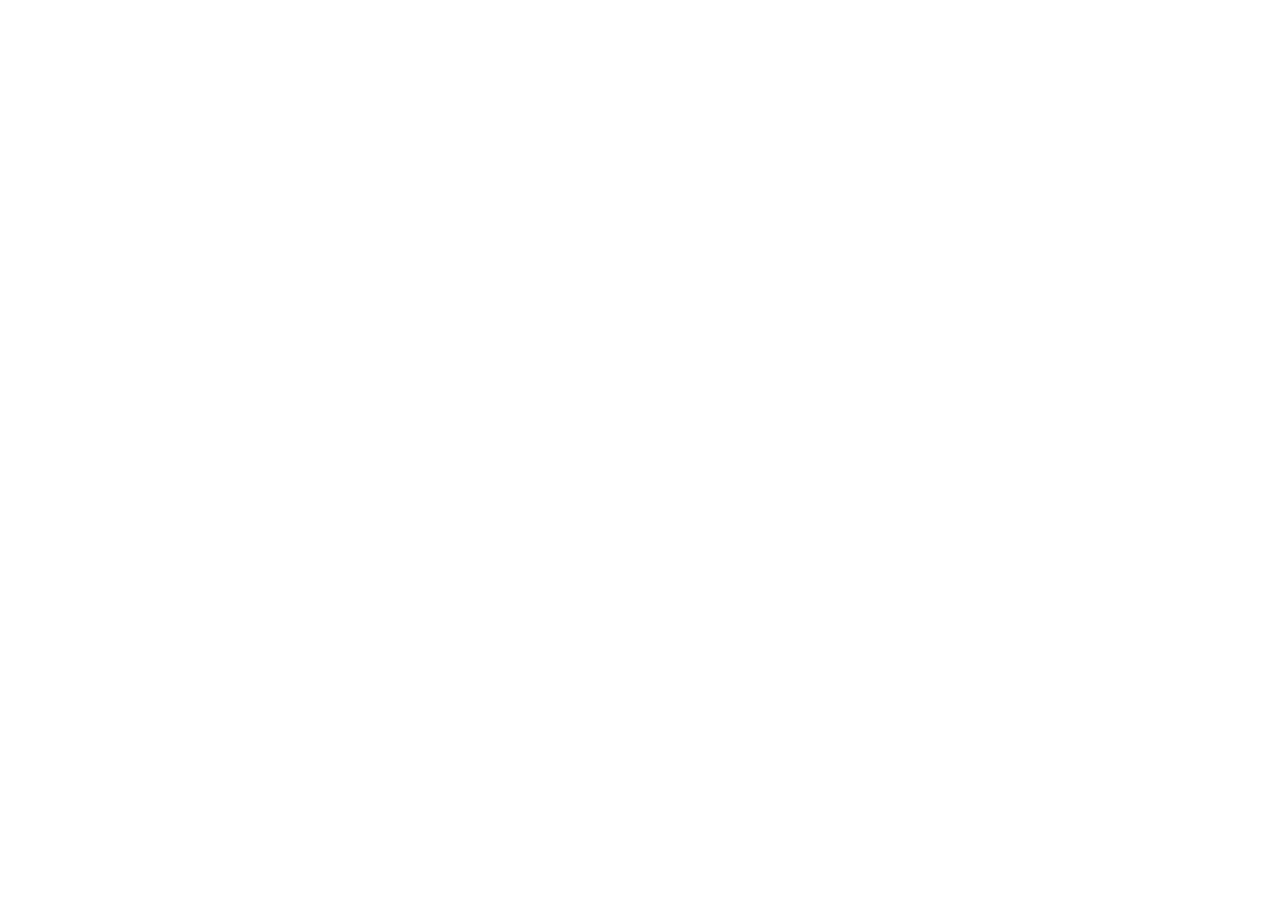
==== index.html @ bb816e60 "Commit inicial" ====
<!DOCTYPE html>
<html lang="en">
<head>
    <meta charset="UTF-8">
    <meta name="viewport" content="width=device-width, initial-scale=1.0">
    <link rel="stylesheet" href="global.css">
    <title>Siga v2</title>
</head>
<body>
    
</body>
</html>
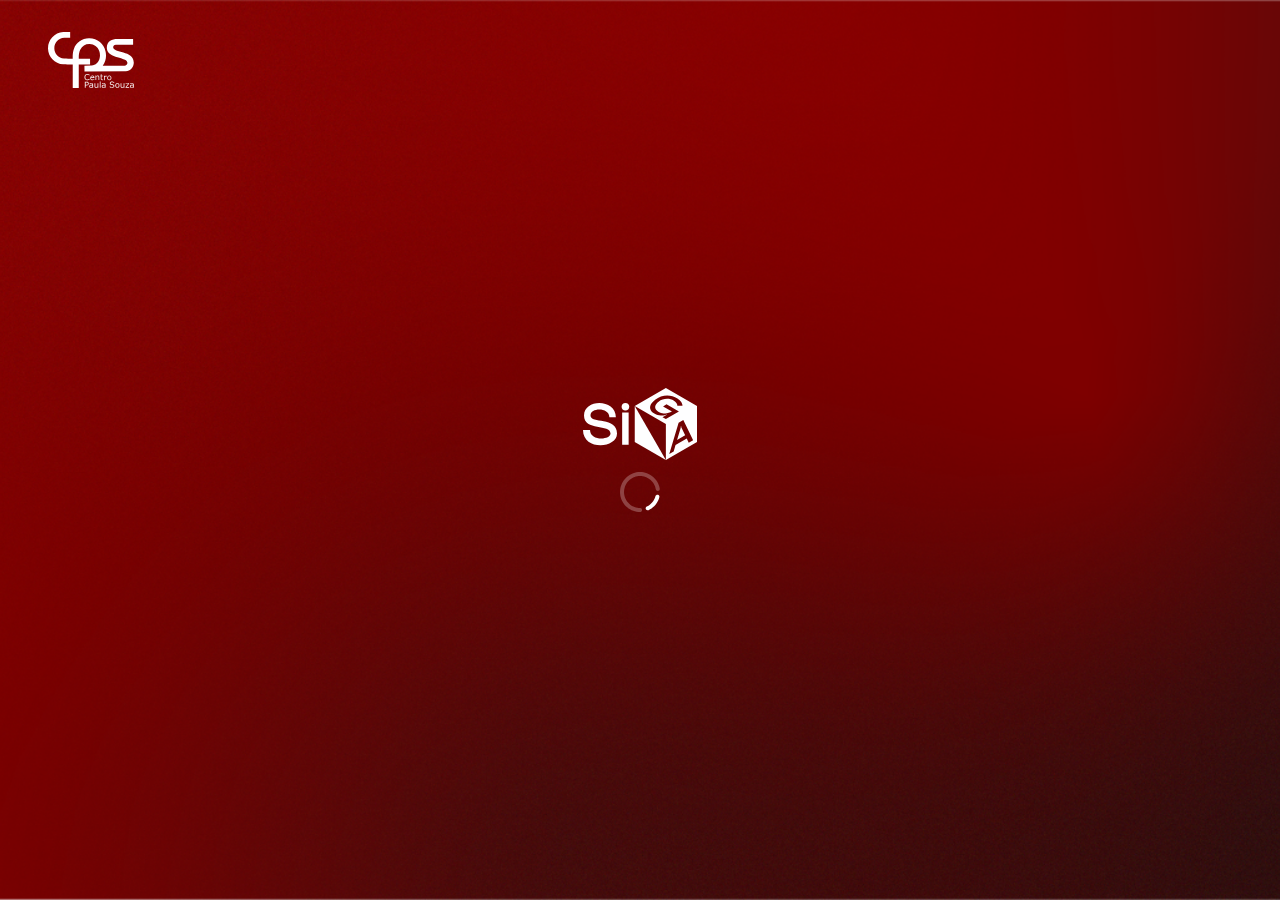
==== commit 6e5d3572: "Alpha 1.0" ====
--- a/index.html
+++ b/index.html
@@ -4,9 +4,14 @@
     <meta charset="UTF-8">
     <meta name="viewport" content="width=device-width, initial-scale=1.0">
     <link rel="stylesheet" href="global.css">
+    <link rel="stylesheet" href="style.css">
     <title>Siga v2</title>
 </head>
 <body>
-    
+    <img src="./assets/logos/CPS.svg" alt="Logo CPS" class="cps">
+
+    <img src="./assets/logos/logoSiga 1.svg" alt="" class="logosiga">
+
+    <img src="./assets/loading.svg" alt="" class="loading">
 </body>
 </html>
--- a/global.css
+++ b/global.css
@@ -0,0 +1,10 @@
+*{
+    padding: 0;
+    margin: 0;
+
+    box-sizing: border-box;
+}
+
+body{
+    min-height: 100vh;
+}
--- a/style.css
+++ b/style.css
@@ -0,0 +1,34 @@
+body{
+    display: flex;
+    flex-direction: column;
+    justify-content: center;
+    align-items: center;
+    gap: 12px;
+
+    background: url(./assets/bgs/0cc8f2fc332ff4cb68462b03751bf5d015ae5030.png) lightgray 50% / cover no-repeat;
+}
+
+img.cps {
+    height: 56px;
+
+    position: absolute;
+    left: 48px;
+    top: 32px;
+}
+
+img.logo{
+    height: 72px;
+}
+
+img.loading{
+    width: 40px;
+
+    animation: rotating 1s infinite;
+    animation-fill-mode: forwards;
+}
+
+@keyframes rotating {
+    to{
+        transform: rotate(360deg);
+    }
+}
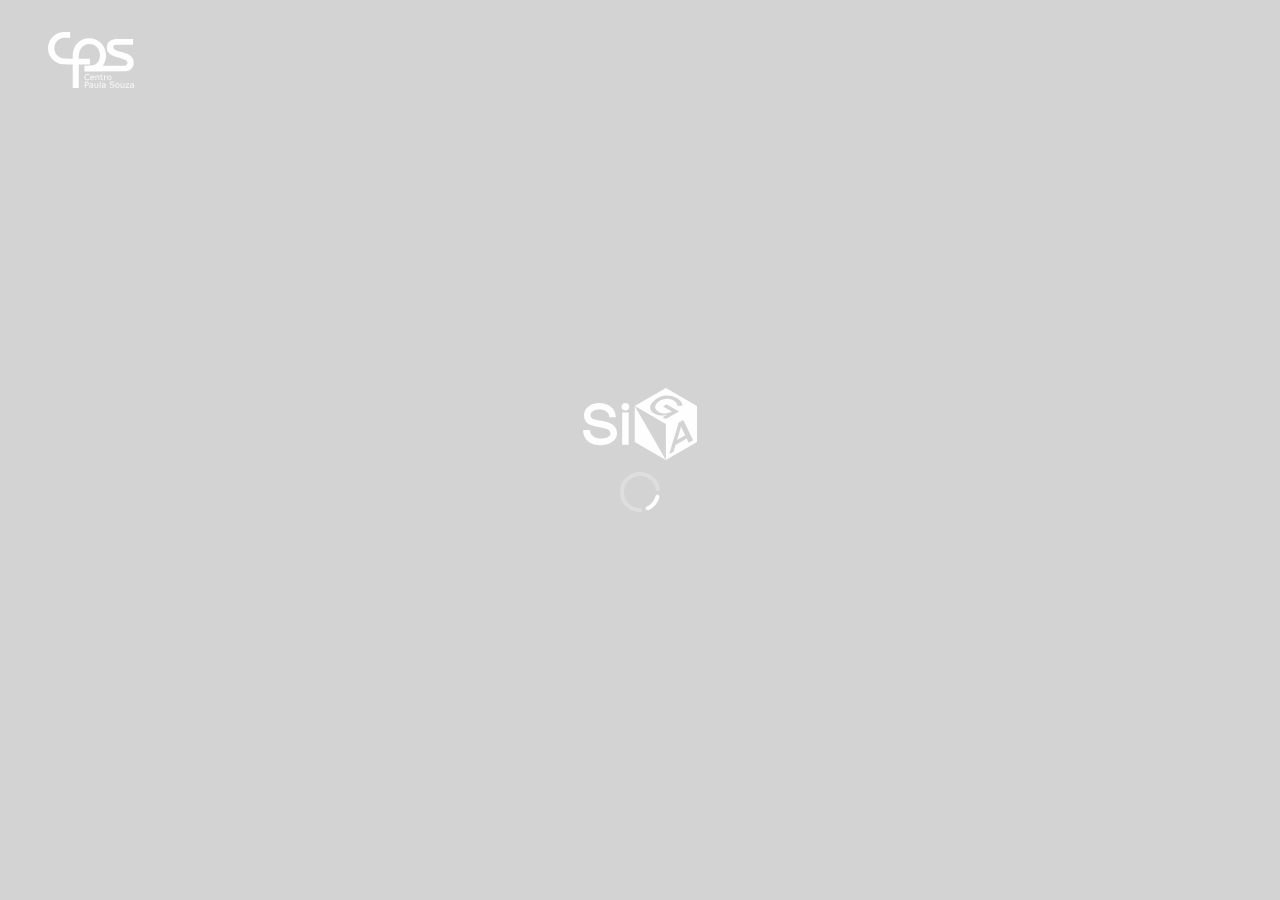
==== commit 44203896: "Alpha 1.1.0 - Adicionado favicon" ====
--- a/index.html
+++ b/index.html
@@ -5,6 +5,7 @@
     <meta name="viewport" content="width=device-width, initial-scale=1.0">
     <link rel="stylesheet" href="global.css">
     <link rel="stylesheet" href="style.css">
+    <link rel="shortcut icon" href="./assets/favicon/favicon.ico" type="image/x-icon">
     <title>Siga v2</title>
 </head>
 <body>
--- a/style.css
+++ b/style.css
@@ -5,7 +5,7 @@
     align-items: center;
     gap: 12px;
 
-    background: url(./assets/bgs/0cc8f2fc332ff4cb68462b03751bf5d015ae5030.png) lightgray 50% / cover no-repeat;
+    background: url(./assets/bgs/bgnoise@4x.png) lightgray 50% / cover no-repeat;
 }
 
 img.cps {
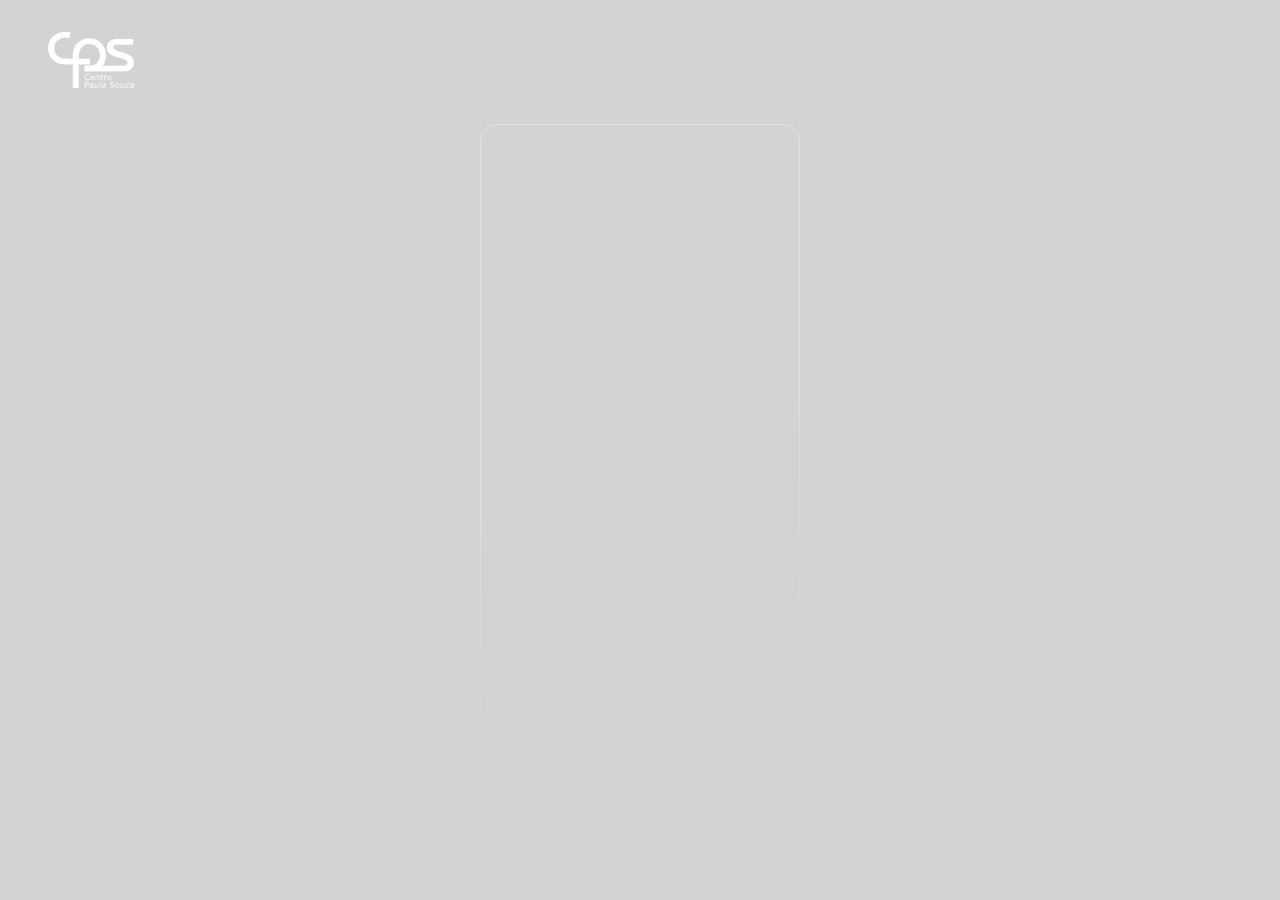
==== commit 24ae41f5: "Alpha 1.2.0 - Começando a página de login" ====
--- a/index.html
+++ b/index.html
@@ -11,8 +11,16 @@
 <body>
     <img src="./assets/logos/CPS.svg" alt="Logo CPS" class="cps">
 
-    <img src="./assets/logos/logoSiga 1.svg" alt="" class="logosiga">
+    <!-- <div class="splash">
+        <img src="./assets/logos/logoSiga 1.svg" alt="" class="logosiga">
 
-    <img src="./assets/loading.svg" alt="" class="loading">
+        <img src="./assets/loading.svg" alt="" class="loading">
+    </div> -->
+
+    <div class="login-frame"></div>
+    <div class="login">
+    </div>
+    
+    <script src="./script.js"></script>
 </body>
 </html>
--- a/style.css
+++ b/style.css
@@ -31,4 +31,35 @@
     to{
         transform: rotate(360deg);
     }
+}
+
+.login-frame{
+    width: 320px;
+    height: 776px;
+
+    position: absolute;
+    bottom: 0;
+    z-index: 1;
+
+    border-radius: 16px 16px 0 0;
+    border: 1px solid var(--fodase, rgba(255, 255, 255, 0.36));
+
+    background-color: transparent;
+    -webkit-mask-image: linear-gradient(160deg, black 40%, transparent 70%);
+    mask-image: linear-gradient(160deg, black 40%, transparent 70%);
+}
+
+.login{
+    position: absolute;
+    bottom: 0;
+    z-index: 2;
+
+    display: flex;
+    width: 320px;
+    height: 776px;
+    padding: 24px 24px 0 24px;
+    flex-direction: column;
+    align-items: center;
+    gap: 24px;
+    flex-shrink: 0;
 }
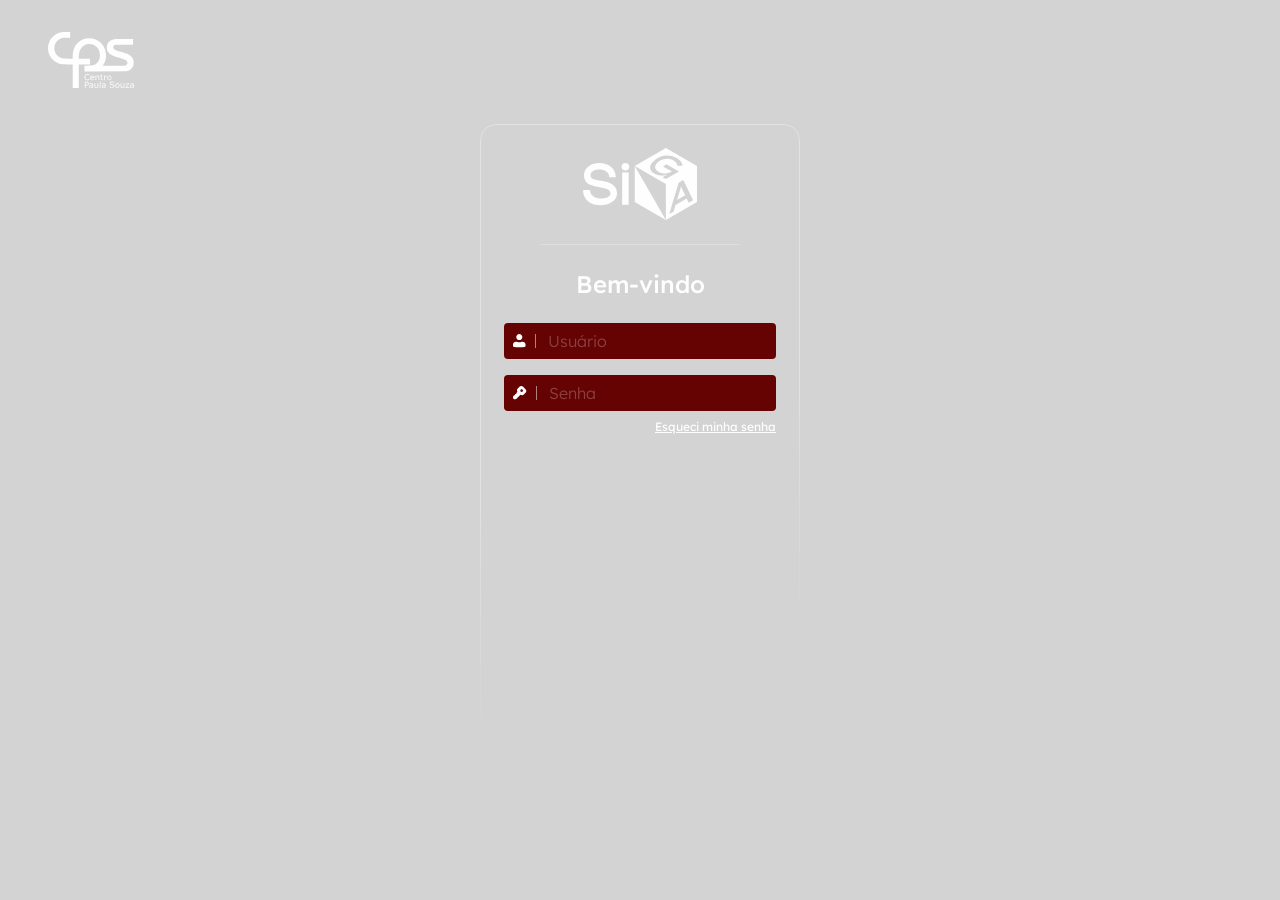
==== commit 31c28510: "Alpha 1.3.0 - Continuando o formulário de login" ====
--- a/index.html
+++ b/index.html
@@ -19,6 +19,26 @@
 
     <div class="login-frame"></div>
     <div class="login">
+        <img src="./assets/logos/logoSiga 1.svg" alt="">
+        <div class="divider"></div>
+        Bem-vindo
+        <div class="inputs">
+            <div class="input">
+                <img src="./assets/icons/person.svg" alt="">
+                <div class="vdivider"></div>
+                <input type="text" placeholder="Usuário">
+            </div>
+
+            <div class="password">
+                 <div class="input">
+                    <img src="./assets/icons/key.svg" alt="">
+                    <div class="vdivider"></div>
+                    <input type="password" placeholder="Senha">
+                </div>
+                <span>Esqueci minha senha</span>
+            </div>
+           
+        </div>
     </div>
     
     <script src="./script.js"></script>
--- a/global.css
+++ b/global.css
@@ -1,3 +1,8 @@
+@font-face {
+    font-family: 'Lexend';
+    src: url('./assets/fonts/Lexend/Lexend-VariableFont_wght.ttf');
+}
+
 *{
     padding: 0;
     margin: 0;
--- a/style.css
+++ b/style.css
@@ -62,4 +62,91 @@
     align-items: center;
     gap: 24px;
     flex-shrink: 0;
+
+    color: #FEFEFF;
+
+    font-family: 'Lexend';
+    font-size: 24px;
+    font-style: normal;
+    font-weight: 500;
+    line-height: normal;
+
+    .divider{
+        width: 200px;
+        height: 1px;
+        flex-shrink: 0;
+
+        border-radius: 1px;
+        background: rgba(254, 254, 255, 0.25);
+    }
+    
+    .inputs{
+        display: flex;
+        flex-direction: column;
+        align-items: flex-end;
+        gap: 16px;
+        align-self: stretch;
+        
+        .input{
+            display: flex;
+            height: 36px;
+            padding: 0 9px;
+            align-items: center;
+            gap: 9px;
+            align-self: stretch;
+
+            border-radius: 4px;
+            background: #650202;
+
+            .vdivider{
+                width: 1px;
+                height: 14px;
+
+                background: rgba(254, 254, 255, 0.50);
+            }
+
+            input{
+                display: flex;
+                padding-left: 3px;
+                align-items: center;
+                flex: 1 0 0;
+                align-self: stretch;
+
+                color: #FEFEFF;
+                font-family: Lexend;
+                font-size: 16px;
+                font-style: normal;
+                font-weight: 400;
+                line-height: normal;
+
+                background-color: transparent;
+                border: none;
+                outline: none;
+            }
+
+            input::placeholder{
+                color: rgba(254, 254, 255, 0.25);
+                font-weight: 300;
+            }
+        }
+
+        .password{
+            display: flex;
+            flex-direction: column;
+            align-items: flex-end;
+            gap: 8px;
+
+            width: 100%;
+
+            span{
+                color: #FEFEFF;
+                font-family: Lexend;
+                font-size: 12px;
+                font-style: normal;
+                font-weight: 400;
+                line-height: normal;
+                text-decoration-line: underline;
+            }
+        }
+    }
 }
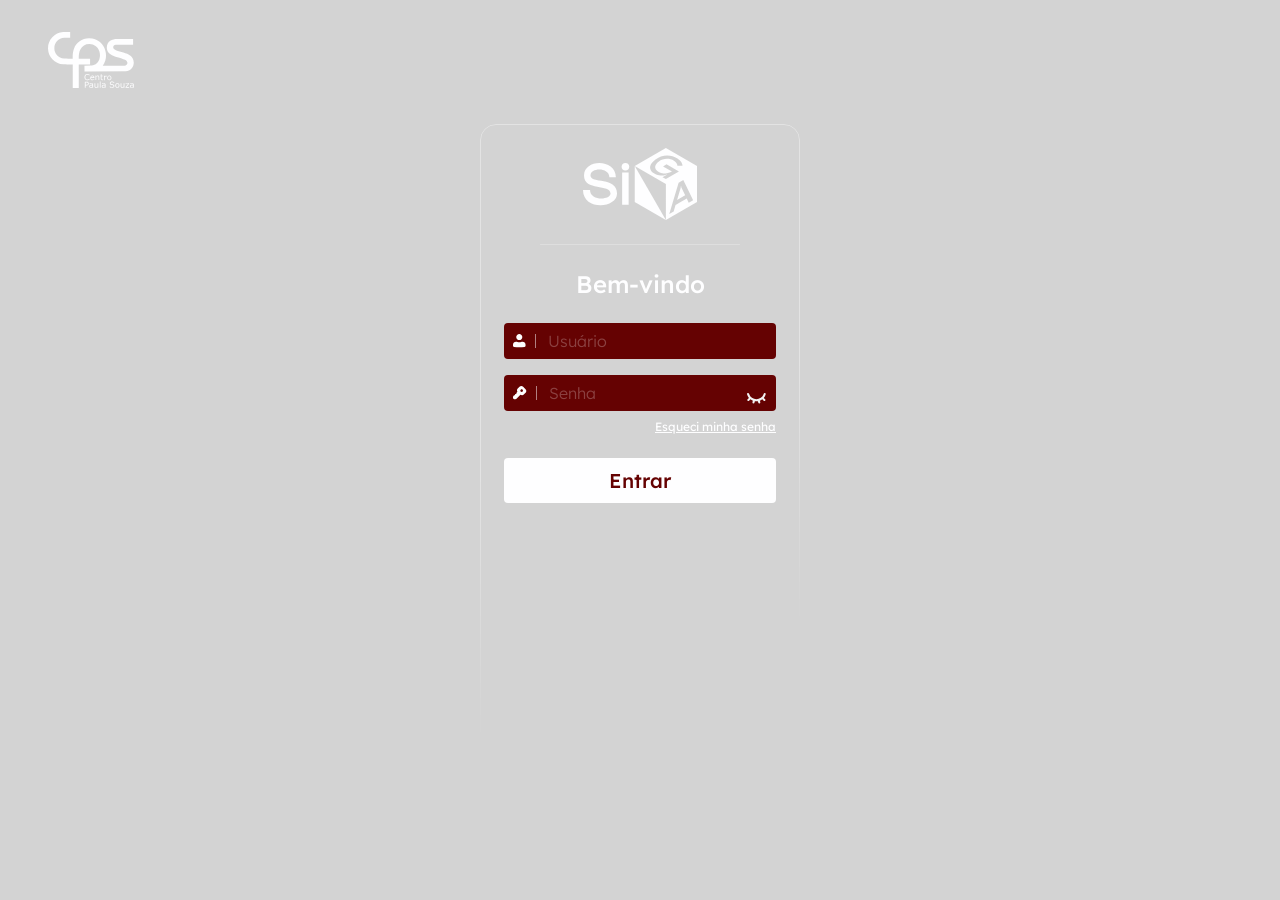
==== commit 576c0605: "Alpha 1.4.0 - Finalizado formulário de login" ====
--- a/index.html
+++ b/index.html
@@ -33,12 +33,15 @@
                  <div class="input">
                     <img src="./assets/icons/key.svg" alt="">
                     <div class="vdivider"></div>
-                    <input type="password" placeholder="Senha">
+                    <input type="password" placeholder="Senha" id="password">
+                    <button class="show"></button>
                 </div>
                 <span>Esqueci minha senha</span>
             </div>
            
         </div>
+
+        <a href="">Entrar</a>
     </div>
     
     <script src="./script.js"></script>
--- a/style.css
+++ b/style.css
@@ -67,9 +67,7 @@
 
     font-family: 'Lexend';
     font-size: 24px;
-    font-style: normal;
     font-weight: 500;
-    line-height: normal;
 
     .divider{
         width: 200px;
@@ -81,6 +79,7 @@
     }
     
     .inputs{
+        
         display: flex;
         flex-direction: column;
         align-items: flex-end;
@@ -88,6 +87,8 @@
         align-self: stretch;
         
         .input{
+            position: relative;
+
             display: flex;
             height: 36px;
             padding: 0 9px;
@@ -106,6 +107,7 @@
             }
 
             input{
+
                 display: flex;
                 padding-left: 3px;
                 align-items: center;
@@ -115,9 +117,7 @@
                 color: #FEFEFF;
                 font-family: Lexend;
                 font-size: 16px;
-                font-style: normal;
                 font-weight: 400;
-                line-height: normal;
 
                 background-color: transparent;
                 border: none;
@@ -131,6 +131,7 @@
         }
 
         .password{
+
             display: flex;
             flex-direction: column;
             align-items: flex-end;
@@ -142,11 +143,60 @@
                 color: #FEFEFF;
                 font-family: Lexend;
                 font-size: 12px;
-                font-style: normal;
                 font-weight: 400;
-                line-height: normal;
                 text-decoration-line: underline;
             }
+
+            button.show{
+                height: calc(100% - 14px);
+                aspect-ratio: 1/1;
+                position: absolute;
+                right: 9px;
+                bottom: 6.792px;
+
+                background-color: transparent;
+                border: none;
+                background-image: url(./assets/icons/closed-eye.svg);
+                background-repeat: no-repeat;
+                background-position: center 100%;
+
+                cursor: pointer;
+            }
+
+            button.show.visible{
+                background-image: url(./assets/icons/eye.svg) !important;
+                background-position: center !important;
+                background-size: contain !important;
+
+                cursor: pointer;
+            }
         }
     }
+
+    a{
+        display: flex;
+        padding: 10px;
+        justify-content: center;
+        align-items: center;
+        gap: 10px;
+        align-self: stretch;
+
+        border-radius: 4px;
+        background: #FEFEFF;
+        border: none;
+
+        cursor: pointer;
+
+        color: #650202;
+        font-family: Lexend;
+        font-size: 20px;
+        font-weight: 500;
+        text-decoration: none;
+
+        transition: 200ms;
+    }
+
+    a:hover{
+        box-shadow: 0 0 4px #FEFEFF;
+    }
 }
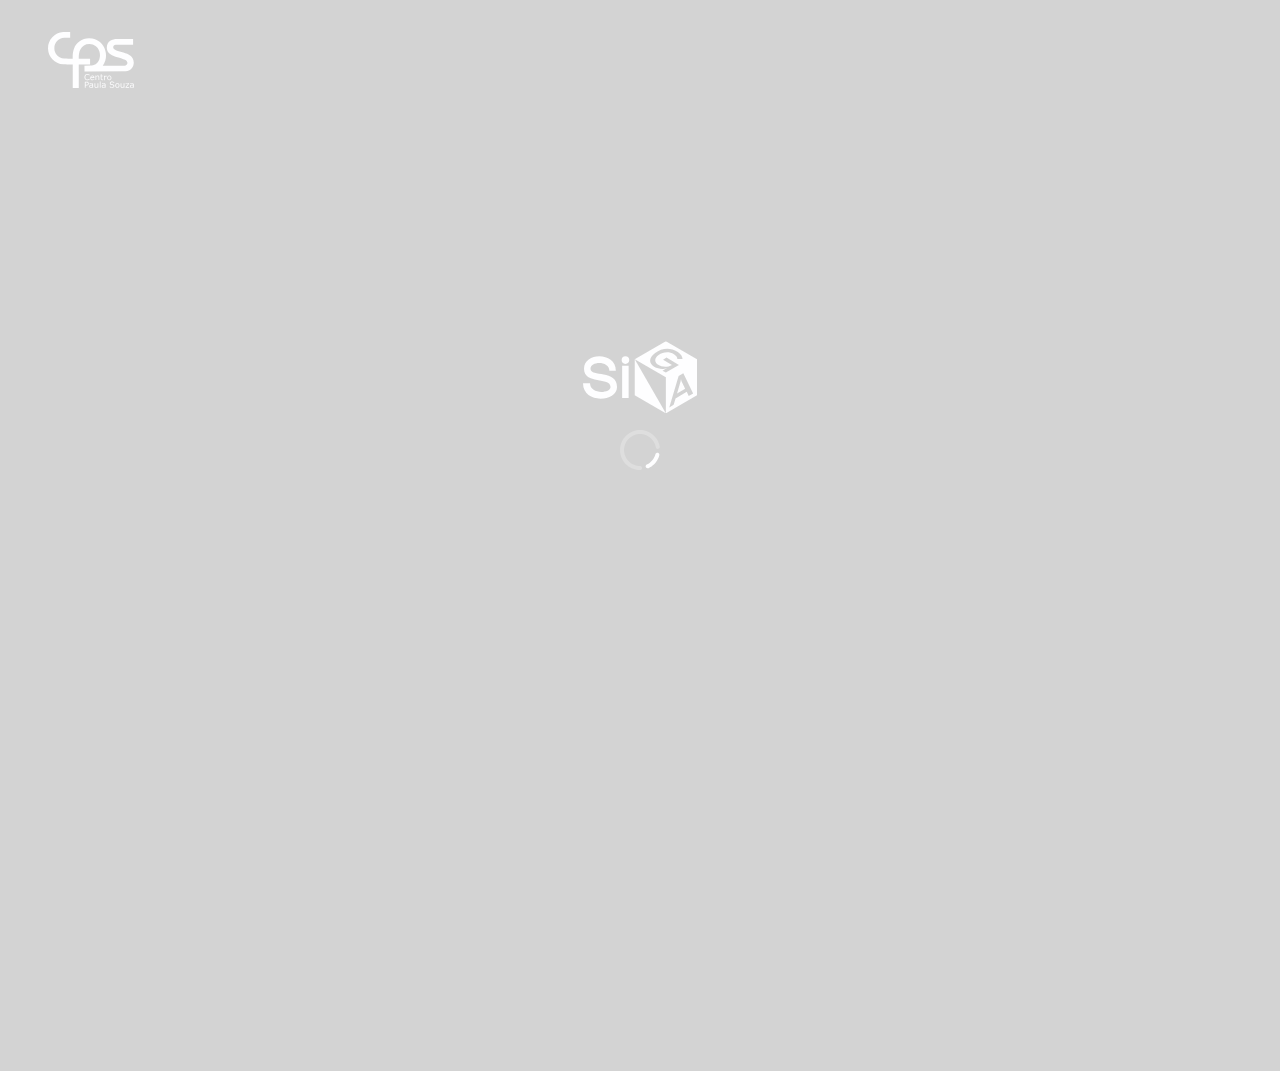
==== commit 691238b8: "Alpha 2.0.0 - Transição de conteúdo da splash page para login" ====
--- a/index.html
+++ b/index.html
@@ -11,18 +11,16 @@
 <body>
     <img src="./assets/logos/CPS.svg" alt="Logo CPS" class="cps">
 
-    <!-- <div class="splash">
-        <img src="./assets/logos/logoSiga 1.svg" alt="" class="logosiga">
+    <div class="splash">
+        <img src="./assets/loading.svg" alt="" class="loading">
+    </div>
 
-        <img src="./assets/loading.svg" alt="" class="loading">
-    </div> -->
-
-    <div class="login-frame"></div>
+    <div class="login-frame noborder"></div>
     <div class="login">
         <img src="./assets/logos/logoSiga 1.svg" alt="">
-        <div class="divider"></div>
-        Bem-vindo
-        <div class="inputs">
+        <div class="divider invisible"></div>
+        <span class="invisible">Bem-vindo</span>
+        <div class="inputs invisible">
             <div class="input">
                 <img src="./assets/icons/person.svg" alt="">
                 <div class="vdivider"></div>
@@ -41,7 +39,7 @@
            
         </div>
 
-        <a href="">Entrar</a>
+        <a href="" class="invisible">Entrar</a>
     </div>
     
     <script src="./script.js"></script>
--- a/style.css
+++ b/style.css
@@ -1,11 +1,26 @@
 body{
+
+    display: flex;
+    flex-direction: column;
+    justify-content: center;
+    align-items: center;
+    
+    overflow: hidden;
+
+    background: url(./assets/bgs/bgnoise@4x.png) lightgray 50% / cover no-repeat;
+}
+
+.splash{
     display: flex;
     flex-direction: column;
     justify-content: center;
     align-items: center;
     gap: 12px;
-
-    background: url(./assets/bgs/bgnoise@4x.png) lightgray 50% / cover no-repeat;
+}
+
+.splash.hidden {
+    opacity: 0;
+    visibility: hidden;
 }
 
 img.cps {
@@ -34,29 +49,45 @@
 }
 
 .login-frame{
+    transform: translateY(80%);
+    transition: all 0.8s ease;
+
     width: 320px;
     height: 776px;
 
     position: absolute;
-    bottom: 0;
+    bottom: 50%;
     z-index: 1;
 
     border-radius: 16px 16px 0 0;
-    border: 1px solid var(--fodase, rgba(255, 255, 255, 0.36));
+    border: 1px solid rgba(255, 255, 255, 0.36);
 
     background-color: transparent;
     -webkit-mask-image: linear-gradient(160deg, black 40%, transparent 70%);
     mask-image: linear-gradient(160deg, black 40%, transparent 70%);
 }
 
+.noborder{
+    border: none !important;
+}
+
+.invisible{
+    opacity: 0;
+    pointer-events: none;
+}
+
 .login{
+    transform: translateY(65%);
+    transition: all 0.8s ease;
+
     position: absolute;
-    bottom: 0;
+    bottom: 50%;
     z-index: 2;
+
+    opacity: 1;
 
     display: flex;
     width: 320px;
-    height: 776px;
     padding: 24px 24px 0 24px;
     flex-direction: column;
     align-items: center;
